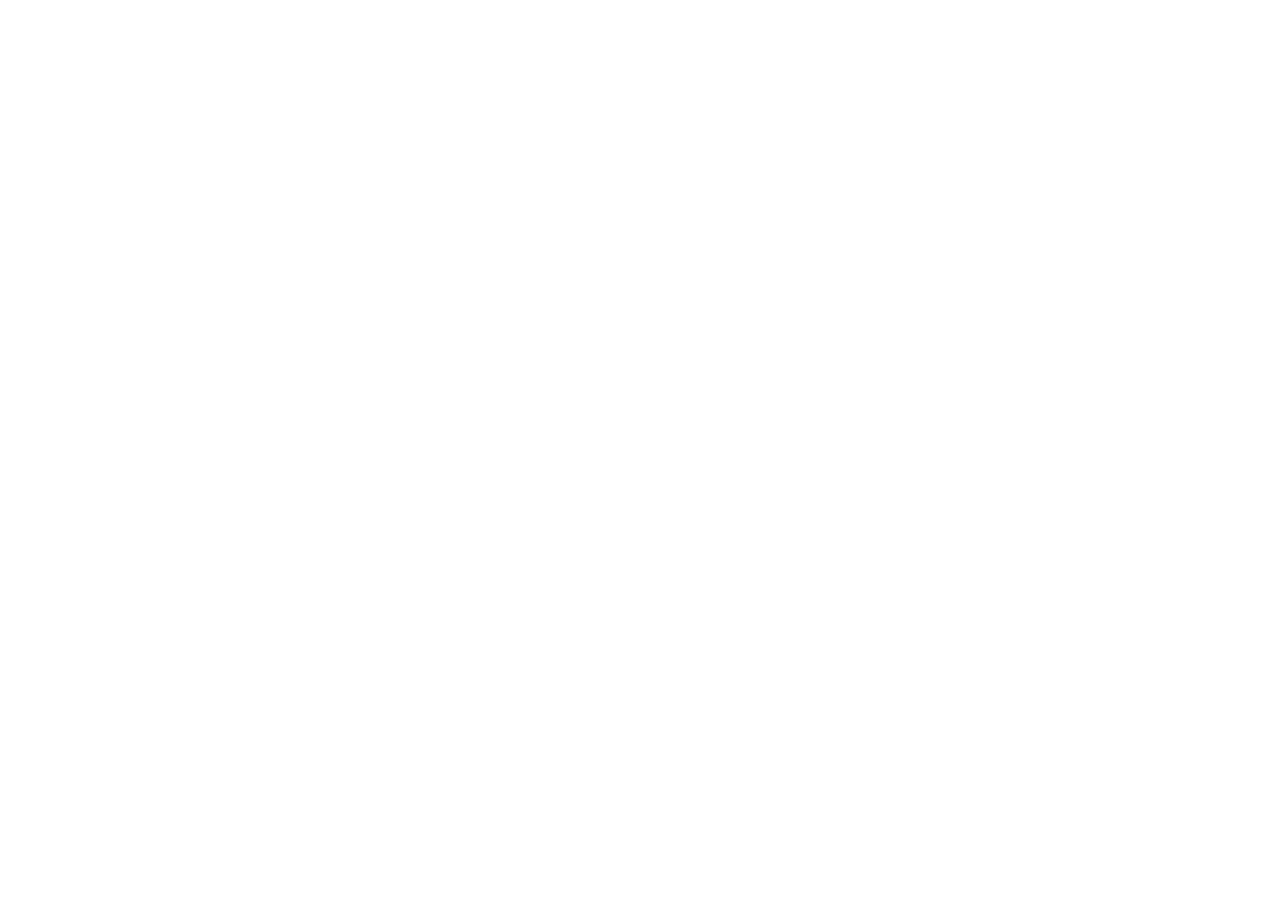
==== index.html @ 67621c1e "added test comment for commit" ====
<!doctype html>
<html lang="en">
    <head>
        <title>Title</title>
        <!-- Required meta tags -->
        <meta charset="utf-8" />
        <meta
            name="viewport"
            content="width=device-width, initial-scale=1, shrink-to-fit=no"
        />

        <!-- Bootstrap CSS v5.2.1 -->
        <link
            href="https://cdn.jsdelivr.net/npm/bootstrap@5.3.2/dist/css/bootstrap.min.css"
            rel="stylesheet"
            integrity="sha384-T3c6CoIi6uLrA9TneNEoa7RxnatzjcDSCmG1MXxSR1GAsXEV/Dwwykc2MPK8M2HN"
            crossorigin="anonymous"
        />
    </head>

    <body>
        <!--hello -->
        <header>
            <!-- place navbar here -->
        </header>
        <main></main>
        <footer>
            <!-- place footer here -->
        </footer>
        <!-- Bootstrap JavaScript Libraries -->
        <script
            src="https://cdn.jsdelivr.net/npm/@popperjs/core@2.11.8/dist/umd/popper.min.js"
            integrity="sha384-I7E8VVD/ismYTF4hNIPjVp/Zjvgyol6VFvRkX/vR+Vc4jQkC+hVqc2pM8ODewa9r"
            crossorigin="anonymous"
        ></script>

        <script
            src="https://cdn.jsdelivr.net/npm/bootstrap@5.3.2/dist/js/bootstrap.min.js"
            integrity="sha384-BBtl+eGJRgqQAUMxJ7pMwbEyER4l1g+O15P+16Ep7Q9Q+zqX6gSbd85u4mG4QzX+"
            crossorigin="anonymous"
        ></script>
    </body>
</html>
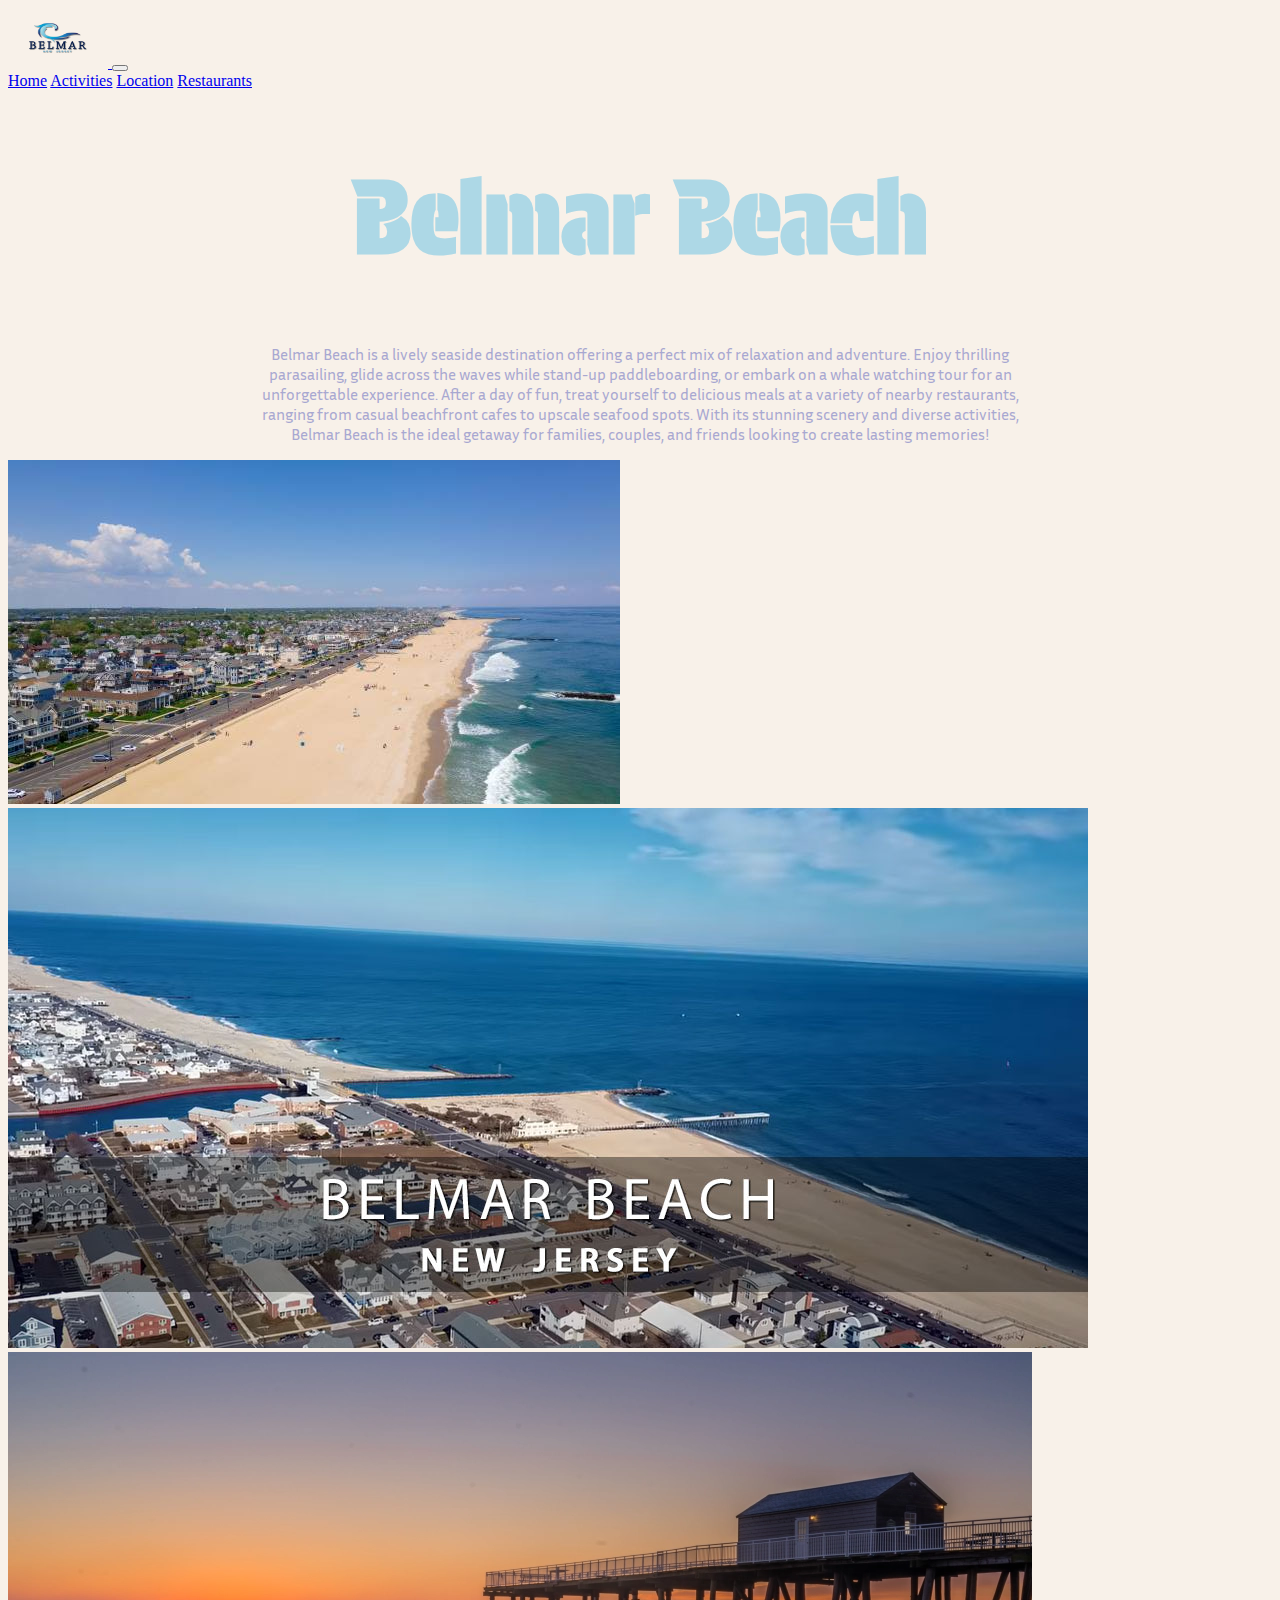
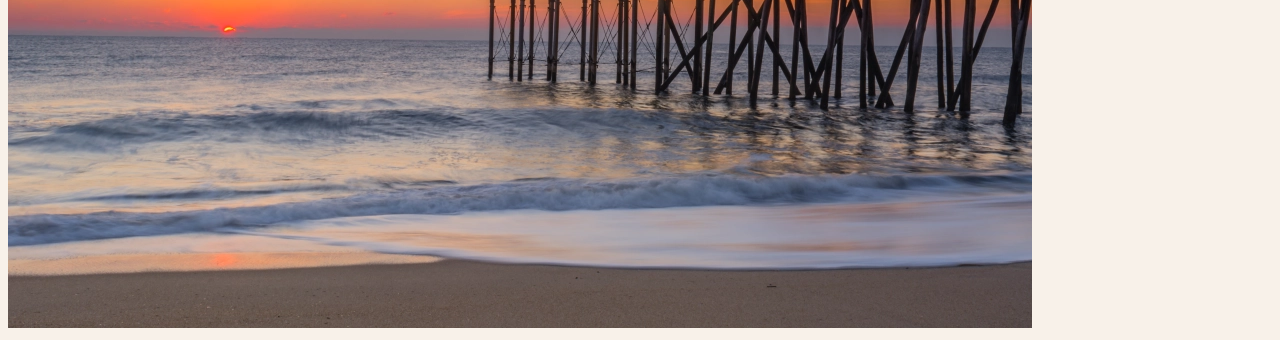
==== commit 41db6b23: "day 3" ====
--- a/index.html
+++ b/index.html
@@ -1,43 +1,88 @@
 <!doctype html>
 <html lang="en">
-    <head>
-        <title>Title</title>
-        <!-- Required meta tags -->
-        <meta charset="utf-8" />
-        <meta
-            name="viewport"
-            content="width=device-width, initial-scale=1, shrink-to-fit=no"
-        />
 
-        <!-- Bootstrap CSS v5.2.1 -->
-        <link
-            href="https://cdn.jsdelivr.net/npm/bootstrap@5.3.2/dist/css/bootstrap.min.css"
-            rel="stylesheet"
-            integrity="sha384-T3c6CoIi6uLrA9TneNEoa7RxnatzjcDSCmG1MXxSR1GAsXEV/Dwwykc2MPK8M2HN"
-            crossorigin="anonymous"
-        />
-    </head>
+<head>
+  <title>Title</title>
+  <!-- Required meta tags -->
+  <meta charset="utf-8" />
+  <meta name="viewport" content="width=device-width, initial-scale=1, shrink-to-fit=no" />
 
-    <body>
-        <!--hello -->
-        <header>
-            <!-- place navbar here -->
-        </header>
-        <main></main>
-        <footer>
-            <!-- place footer here -->
-        </footer>
-        <!-- Bootstrap JavaScript Libraries -->
-        <script
-            src="https://cdn.jsdelivr.net/npm/@popperjs/core@2.11.8/dist/umd/popper.min.js"
-            integrity="sha384-I7E8VVD/ismYTF4hNIPjVp/Zjvgyol6VFvRkX/vR+Vc4jQkC+hVqc2pM8ODewa9r"
-            crossorigin="anonymous"
-        ></script>
+  <!-- Bootstrap CSS v5.2.1 -->
+  <link href="https://cdn.jsdelivr.net/npm/bootstrap@5.3.2/dist/css/bootstrap.min.css" rel="stylesheet"
+    integrity="sha384-T3c6CoIi6uLrA9TneNEoa7RxnatzjcDSCmG1MXxSR1GAsXEV/Dwwykc2MPK8M2HN" crossorigin="anonymous" />
+  <link rel="stylesheet" href="style.css">
+  <link rel="preconnect" href="https://fonts.googleapis.com">
+  <link rel="preconnect" href="https://fonts.gstatic.com" crossorigin>
+  <link
+    href="https://fonts.googleapis.com/css2?family=Inria+Sans:ital,wght@0,300;0,400;0,700;1,300;1,400;1,700&display=swap"
+    rel="stylesheet">
+  <link rel="preconnect" href="https://fonts.googleapis.com">
+  <link rel="preconnect" href="https://fonts.gstatic.com" crossorigin>
+  <link href="https://fonts.googleapis.com/css2?family=Protest+Guerrilla&display=swap" rel="stylesheet">
+</head>
 
-        <script
-            src="https://cdn.jsdelivr.net/npm/bootstrap@5.3.2/dist/js/bootstrap.min.js"
-            integrity="sha384-BBtl+eGJRgqQAUMxJ7pMwbEyER4l1g+O15P+16Ep7Q9Q+zqX6gSbd85u4mG4QzX+"
-            crossorigin="anonymous"
-        ></script>
-    </body>
-</html>
+<body>
+  <!--hello -->
+
+
+  <header>
+    <!-- place navbar here -->
+    <nav class="navbar navbar-expand-lg bg-body-tertiary">
+      <div class="container-fluid">
+        <a class="navbar-brand" href="index.html"><img src="imgs/Belmar-NJ-logo.png" width="100" height="60"> </a>
+        <button class="navbar-toggler" type="button" data-bs-toggle="collapse" data-bs-target="#navbarNavAltMarkup"
+          aria-controls="navbarNavAltMarkup" aria-expanded="false" aria-label="Toggle navigation">
+          <span class="navbar-toggler-icon"></span>
+        </button>
+        <div class="collapse navbar-collapse" id="navbarNavAltMarkup">
+          <div class="navbar-nav">
+            <a class="nav-link active" aria-current="page" href="index.html">Home</a>
+            <a class="nav-link" href="activities.html">Activities</a>
+            <a class="nav-link" href="location.html">Location</a>
+            <a class="nav-link" href="restaurants.html">Restaurants</a>
+          </div>
+        </div>
+      </div>
+    </nav>
+  </header>
+  <main class="container-fluid">
+    <div class="row">
+      <div class="col">
+        <h1>Belmar Beach</h1>
+        <p>Belmar Beach is a lively seaside destination offering a perfect mix of relaxation and adventure. Enjoy thrilling
+          parasailing, glide across the waves while stand-up paddleboarding, or embark on a whale watching tour for an
+          unforgettable experience. After a day of fun, treat yourself to delicious meals at a variety of nearby
+          restaurants, ranging from casual beachfront cafes to upscale seafood spots. With its stunning scenery and diverse
+          activities, Belmar Beach is the ideal getaway for families, couples, and friends looking to create lasting
+          memories!</p>
+      </div>
+    </div>
+    <div id="carouselExampleSlidesOnly" class="carousel slide" data-bs-ride="carousel">
+      <div class="carousel-inner">
+        <div class="carousel-item active">
+          <img src="imgs/dronepictureofbelmar.jpg" class="d-block w-100" alt="...">
+        </div>
+        <div class="carousel-item">
+          <img src="imgs/new-jersey-belmar-beach-visit-vacation-1080x540-01.jpg" class="d-block w-100" alt="...">
+        </div>
+        <div class="carousel-item">
+          <img src="imgs/sunset.webp" class="d-block w-100" alt="...">
+        </div>
+      </div>
+    </div>
+  </main>
+ 
+  <footer>
+    <!-- place footer here -->
+  </footer>
+  <!-- Bootstrap JavaScript Libraries -->
+  <script src="https://cdn.jsdelivr.net/npm/@popperjs/core@2.11.8/dist/umd/popper.min.js"
+    integrity="sha384-I7E8VVD/ismYTF4hNIPjVp/Zjvgyol6VFvRkX/vR+Vc4jQkC+hVqc2pM8ODewa9r"
+    crossorigin="anonymous"></script>
+
+  <script src="https://cdn.jsdelivr.net/npm/bootstrap@5.3.2/dist/js/bootstrap.min.js"
+    integrity="sha384-BBtl+eGJRgqQAUMxJ7pMwbEyER4l1g+O15P+16Ep7Q9Q+zqX6gSbd85u4mG4QzX+"
+    crossorigin="anonymous"></script>
+</body>
+
+</html>--- a/style.css
+++ b/style.css
@@ -0,0 +1,20 @@
+h1{
+    font-family: "Protest Guerrilla", sans-serif;
+    font-weight: 700;
+    font-size: 100px; 
+    font-style: normal;
+    text-align: center;
+    color:lightblue
+}
+p{
+    text-align: center;
+    color:rgb(168, 168, 209);
+    font-family: "Inria Sans", sans-serif;
+    font-weight: 400;
+    font-style: normal;
+    padding-left: 20%;
+    padding-right: 20%;
+}
+body{
+    background-color: rgb(248, 241, 233);
+}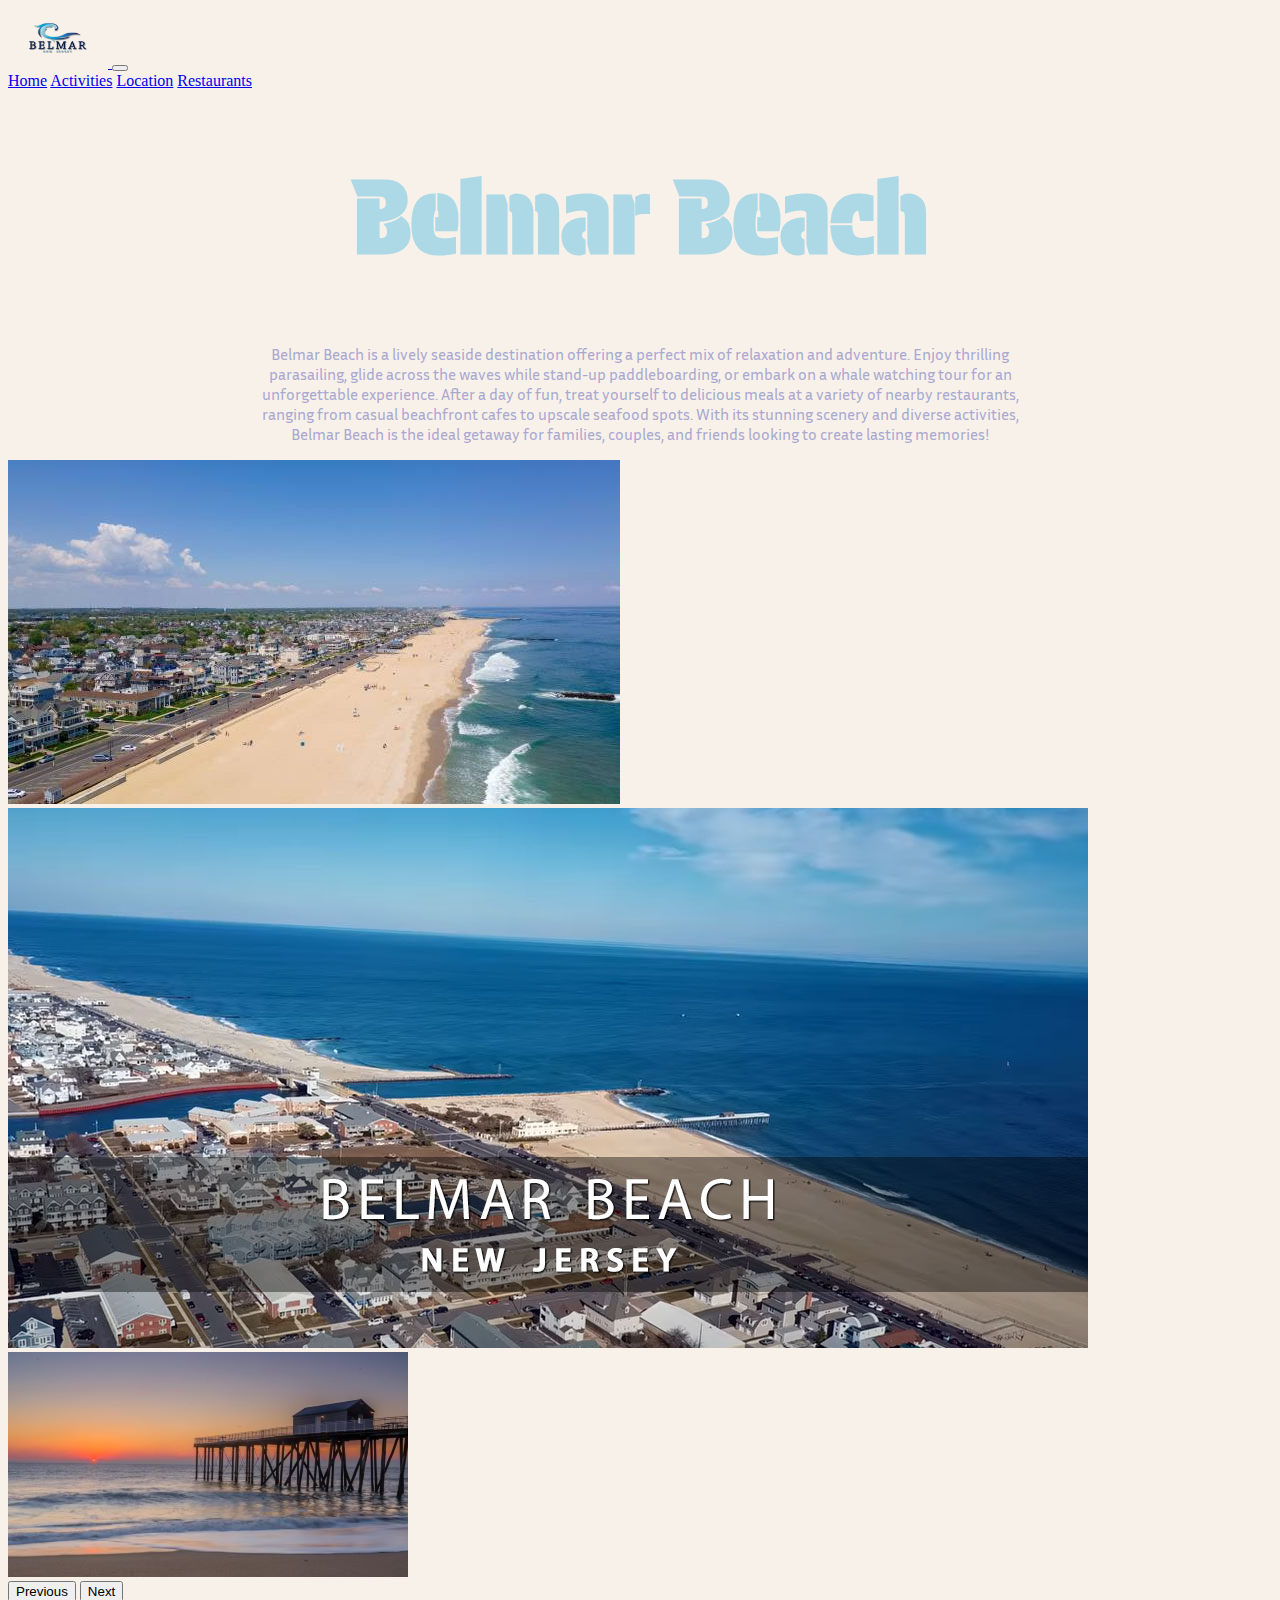
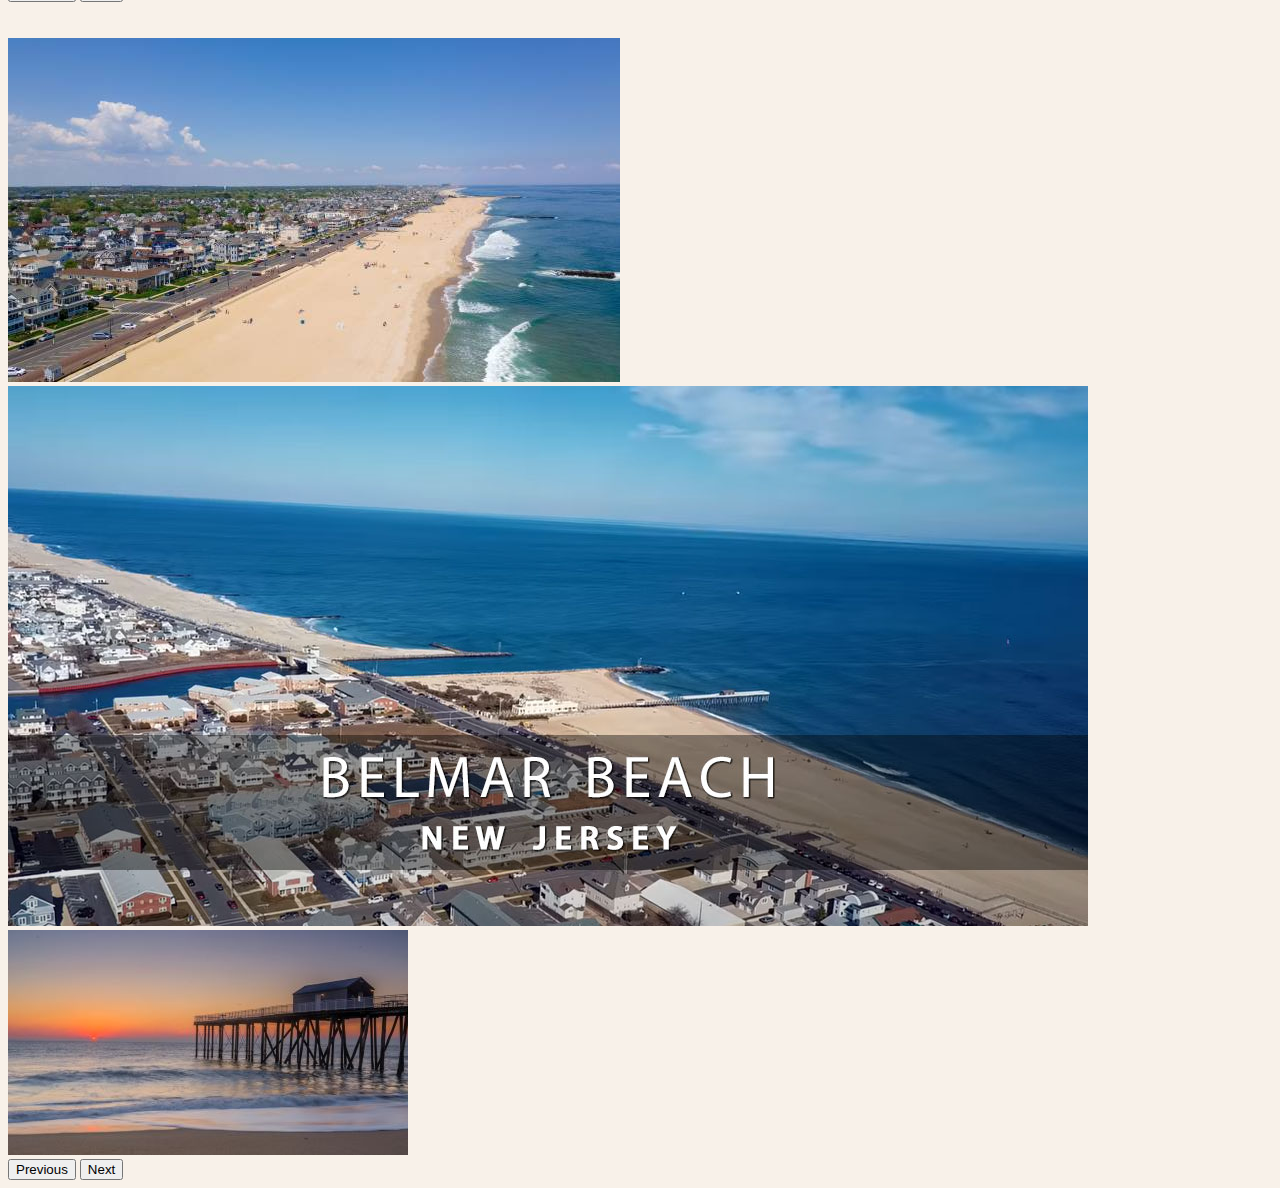
==== commit a7545b1e: "day 4" ====
--- a/index.html
+++ b/index.html
@@ -49,15 +49,19 @@
     <div class="row">
       <div class="col">
         <h1>Belmar Beach</h1>
-        <p>Belmar Beach is a lively seaside destination offering a perfect mix of relaxation and adventure. Enjoy thrilling
+        <p>Belmar Beach is a lively seaside destination offering a perfect mix of relaxation and adventure. Enjoy
+          thrilling
           parasailing, glide across the waves while stand-up paddleboarding, or embark on a whale watching tour for an
           unforgettable experience. After a day of fun, treat yourself to delicious meals at a variety of nearby
-          restaurants, ranging from casual beachfront cafes to upscale seafood spots. With its stunning scenery and diverse
+          restaurants, ranging from casual beachfront cafes to upscale seafood spots. With its stunning scenery and
+          diverse
           activities, Belmar Beach is the ideal getaway for families, couples, and friends looking to create lasting
           memories!</p>
       </div>
     </div>
-    <div id="carouselExampleSlidesOnly" class="carousel slide" data-bs-ride="carousel">
+<div class="row">
+  <div class="col-6 mx-auto">
+    <div id="carouselExampleRide" class="carousel slide" data-bs-ride="true">
       <div class="carousel-inner">
         <div class="carousel-item active">
           <img src="imgs/dronepictureofbelmar.jpg" class="d-block w-100" alt="...">
@@ -66,12 +70,50 @@
           <img src="imgs/new-jersey-belmar-beach-visit-vacation-1080x540-01.jpg" class="d-block w-100" alt="...">
         </div>
         <div class="carousel-item">
-          <img src="imgs/sunset.webp" class="d-block w-100" alt="...">
+          <img src="imgs/sunset.jpg" class="d-block w-100" alt="...">
         </div>
       </div>
+      <button class="carousel-control-prev" type="button" data-bs-target="#carouselExampleRide" data-bs-slide="prev">
+        <span class="carousel-control-prev-icon" aria-hidden="true"></span>
+        <span class="visually-hidden">Previous</span>
+      </button>
+      <button class="carousel-control-next" type="button" data-bs-target="#carouselExampleRide" data-bs-slide="next">
+        <span class="carousel-control-next-icon" aria-hidden="true"></span>
+        <span class="visually-hidden">Next</span>
+      </button>
     </div>
+  </div>
+</div>
+    <br>
+    <br>
+<div class="row"></div>
+  <div class="col-4">
+    <div id="carouselExampleRide" class="carousel slide" data-bs-ride="true">
+      <div class="carousel-inner">
+        <div class="carousel-item active">
+          <img src="imgs/dronepictureofbelmar.jpg" class="d-block w-100" alt="...">
+        </div>
+        <div class="carousel-item">
+          <img src="imgs/new-jersey-belmar-beach-visit-vacation-1080x540-01.jpg" class="d-block w-100" alt="...">
+        </div>
+        <div class="carousel-item">
+          <img src="imgs/sunset.jpg" class="d-block w-100" alt="...">
+        </div>
+      </div>
+      <button class="carousel-control-prev" type="button" data-bs-target="#carouselExampleRide" data-bs-slide="prev">
+        <span class="carousel-control-prev-icon" aria-hidden="true"></span>
+        <span class="visually-hidden">Previous</span>
+      </button>
+      <button class="carousel-control-next" type="button" data-bs-target="#carouselExampleRide" data-bs-slide="next">
+        <span class="carousel-control-next-icon" aria-hidden="true"></span>
+        <span class="visually-hidden">Next</span>
+      </button>
+    </div>
+  </div>
+</div>
+
   </main>
- 
+
   <footer>
     <!-- place footer here -->
   </footer>
--- a/style.css
+++ b/style.css
@@ -17,4 +17,8 @@
 }
 body{
     background-color: rgb(248, 241, 233);
+    border-radius: ;
+}
+col-4{
+    
 }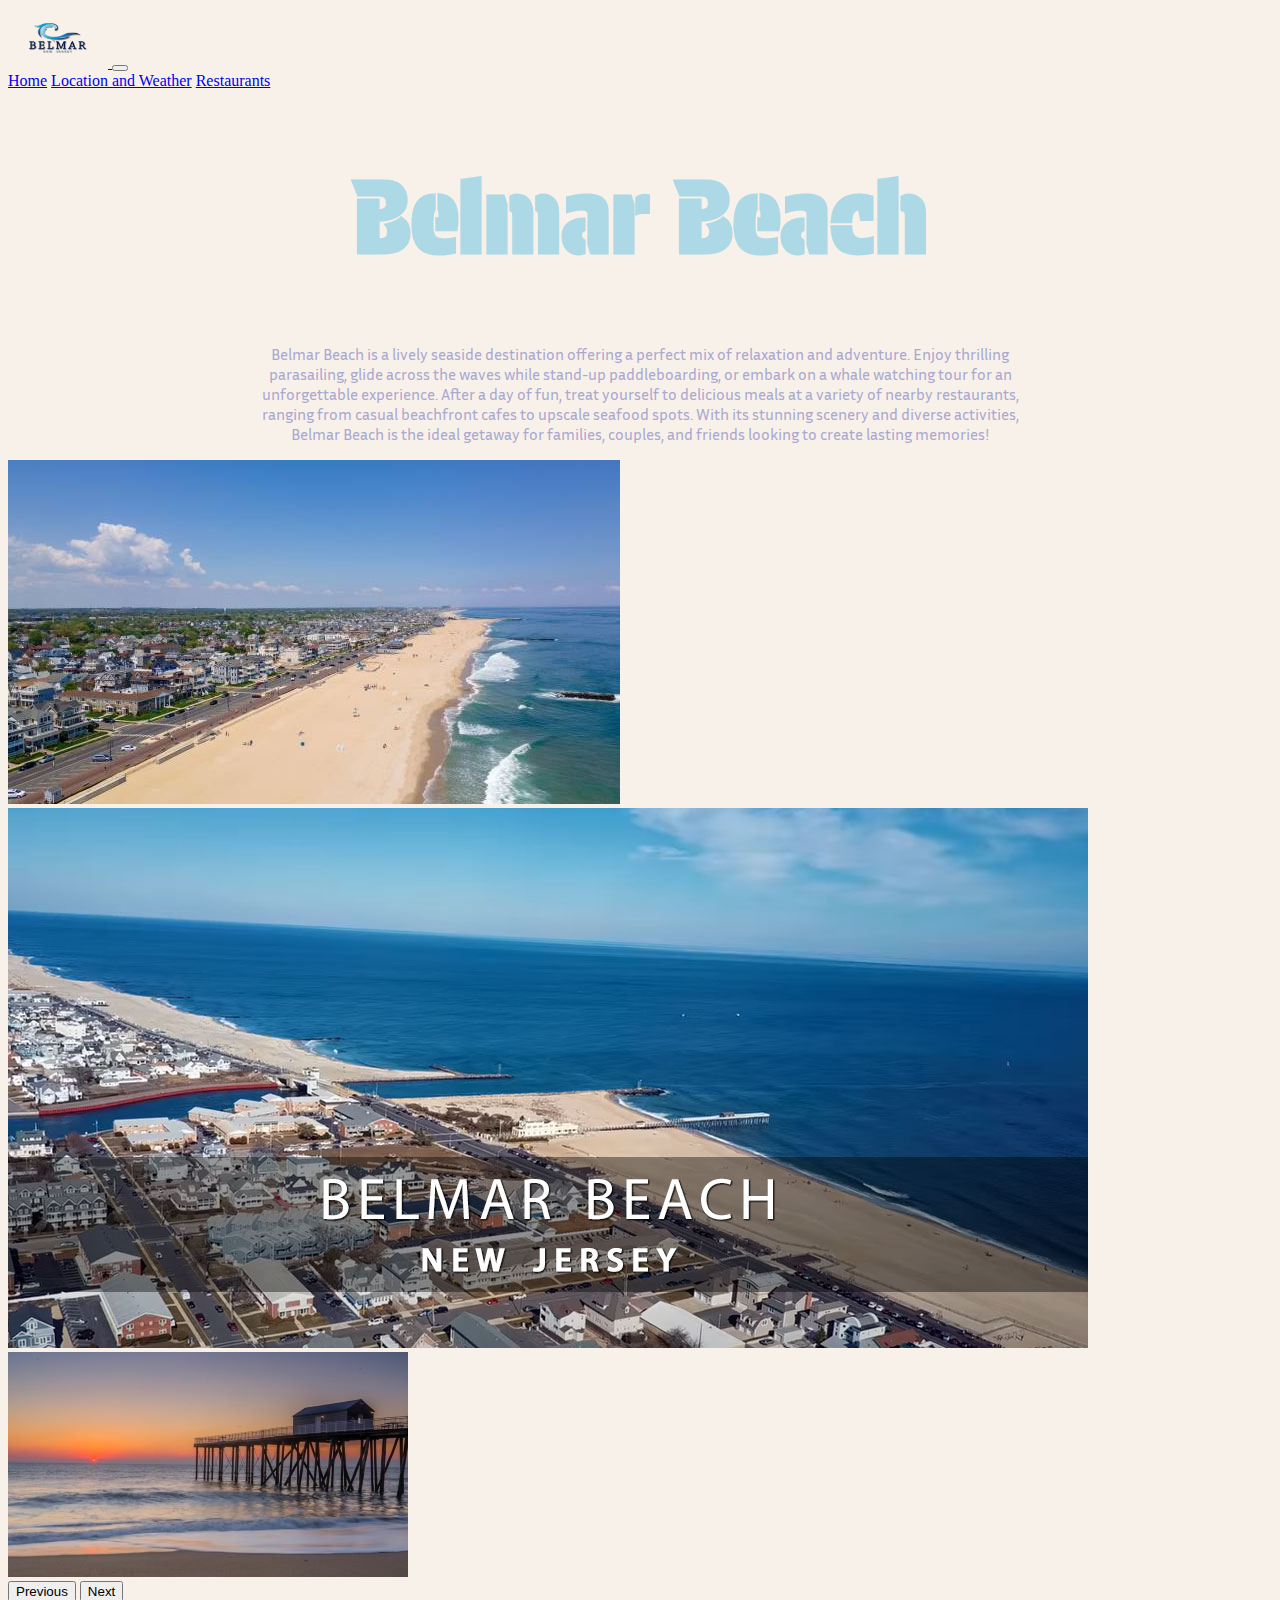
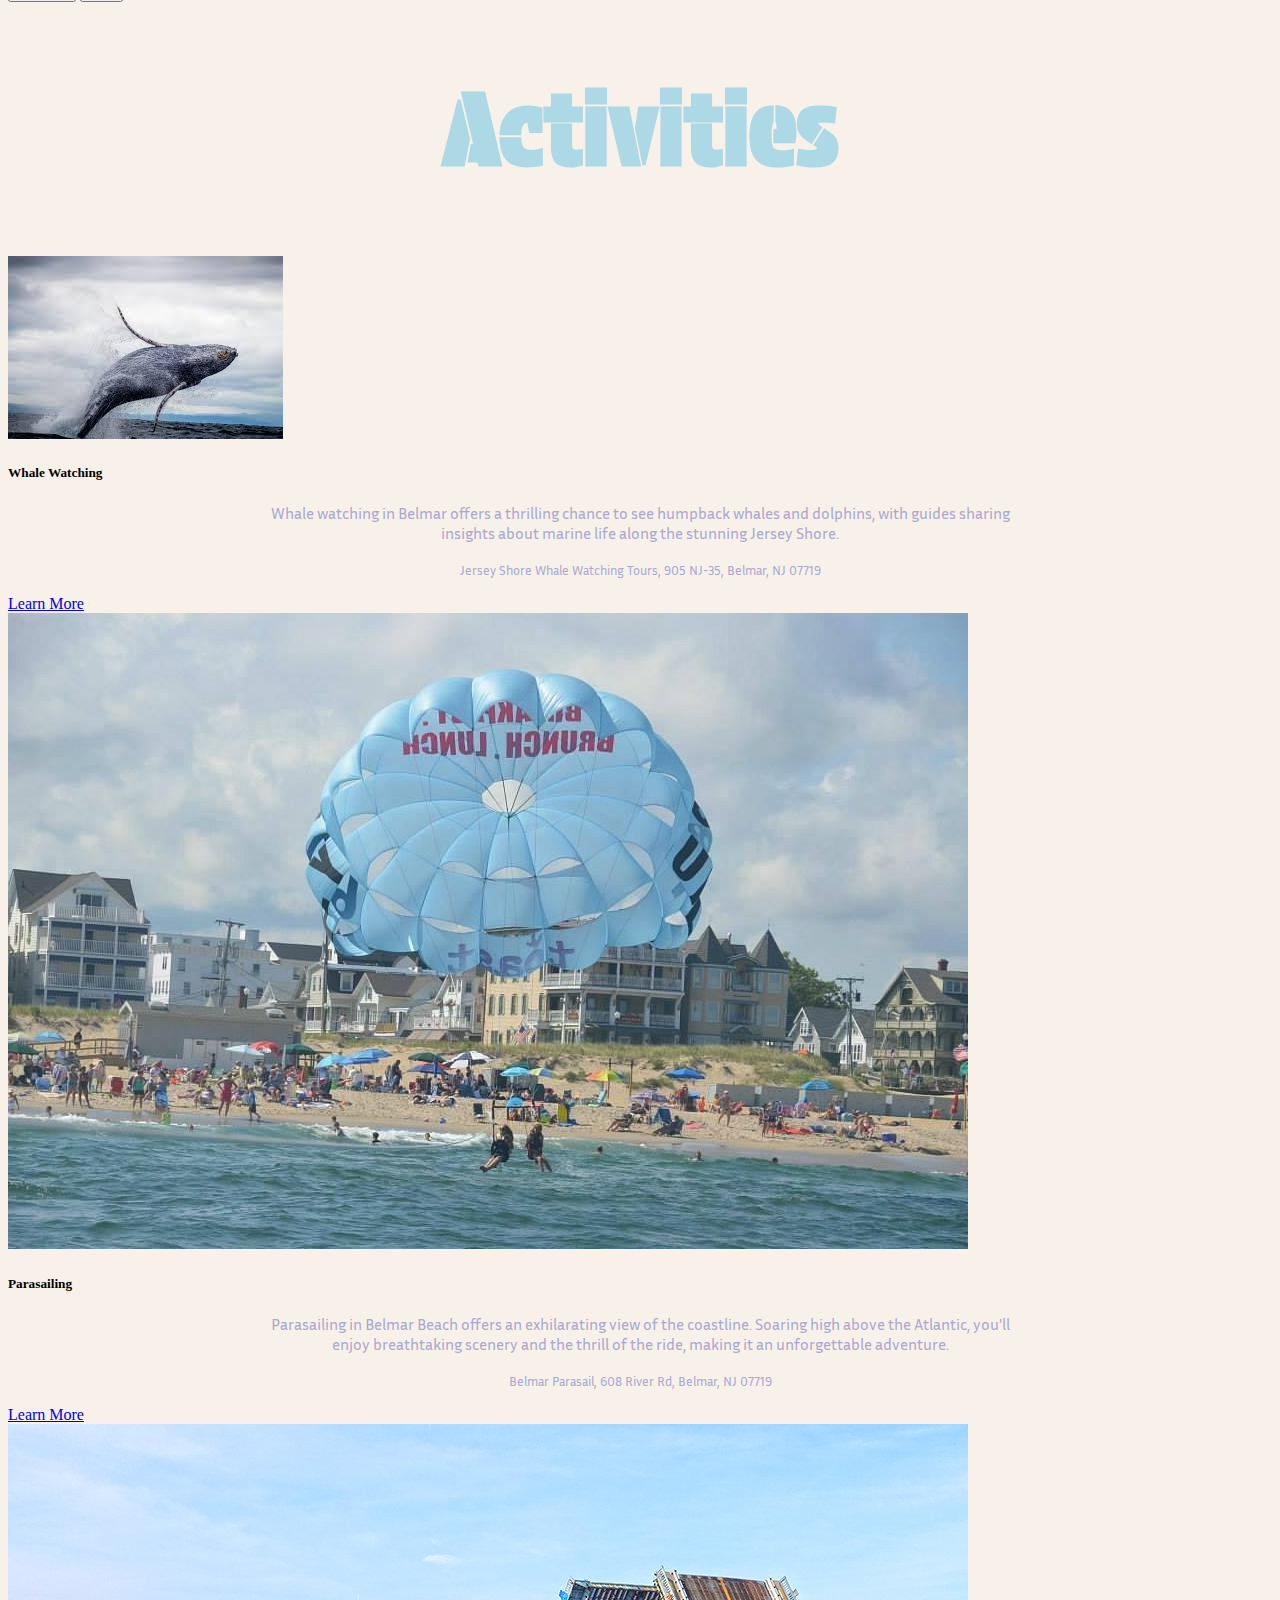
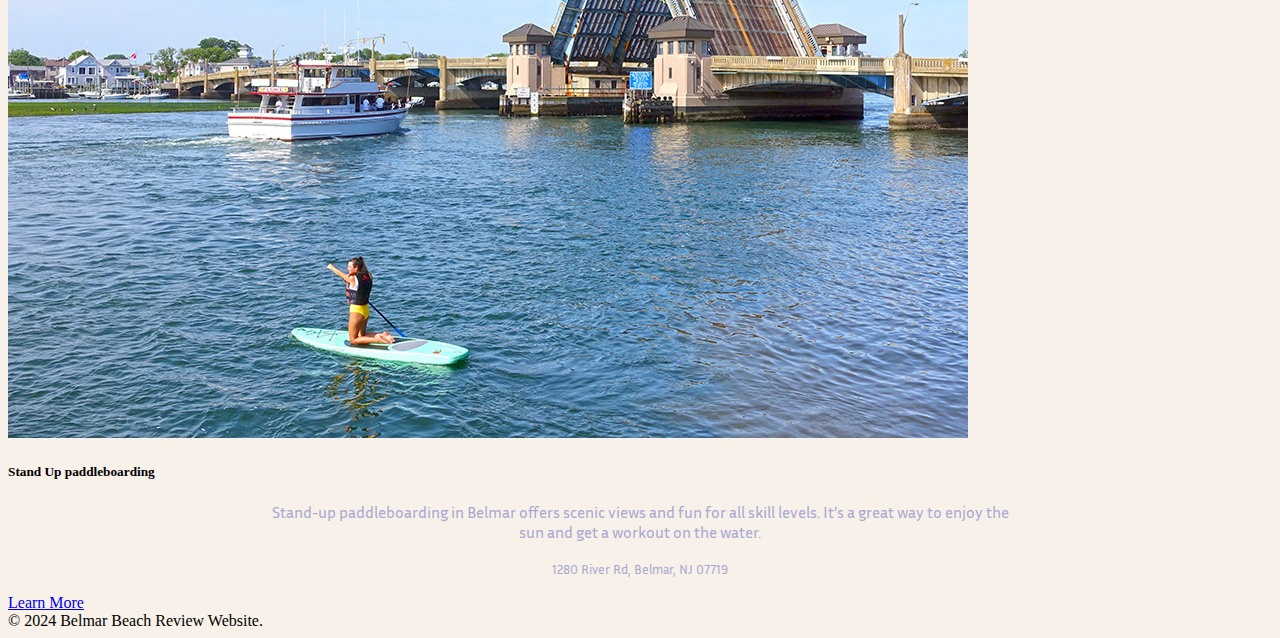
==== commit 3564ff99: "day 5" ====
--- a/index.html
+++ b/index.html
@@ -37,8 +37,7 @@
         <div class="collapse navbar-collapse" id="navbarNavAltMarkup">
           <div class="navbar-nav">
             <a class="nav-link active" aria-current="page" href="index.html">Home</a>
-            <a class="nav-link" href="activities.html">Activities</a>
-            <a class="nav-link" href="location.html">Location</a>
+            <a class="nav-link" href="location.html">Location and Weather</a>
             <a class="nav-link" href="restaurants.html">Restaurants</a>
           </div>
         </div>
@@ -84,30 +83,53 @@
     </div>
   </div>
 </div>
-    <br>
-    <br>
-<div class="row"></div>
-  <div class="col-4">
-    <div id="carouselExampleRide" class="carousel slide" data-bs-ride="true">
-      <div class="carousel-inner">
-        <div class="carousel-item active">
-          <img src="imgs/dronepictureofbelmar.jpg" class="d-block w-100" alt="...">
-        </div>
-        <div class="carousel-item">
-          <img src="imgs/new-jersey-belmar-beach-visit-vacation-1080x540-01.jpg" class="d-block w-100" alt="...">
-        </div>
-        <div class="carousel-item">
-          <img src="imgs/sunset.jpg" class="d-block w-100" alt="...">
+   
+<!-- Main content area -->
+<div class="container mt-4">
+  <h1 class="text-center mb-4">Activities</h1>
+
+  <div class="row">
+    <!-- Hotel Card 1 -->
+    <div class="col-md-4">
+      <div class="card mb-4">
+        <img src="imgs/whale.jpg" class="card-img-top" alt="Hotel 1">
+        <div class="card-body">
+          <h5 class="card-title">Whale Watching</h5>
+          <p class="card-text">Whale watching in Belmar offers a thrilling chance to see humpback whales and dolphins, with guides sharing insights about marine life along the stunning Jersey Shore.
+
+
+
+          </p>
+          <p class="card-text"><small class="text-muted">Jersey Shore Whale Watching Tours, 905 NJ-35, Belmar, NJ 07719</small></p>
+          <a href="https://jerseyshorewhalewatchingtour.com/" class="btn btn-primary" target="_blank">Learn More</a>
+              </div>
+            </div>
+          </div>
+
+    <!-- Activties -->
+    <div class="col-md-4">
+      <div class="card mb-4">
+        <img src="imgs/parasailing.jpg" class="card-img-top" alt="Hotel 2">
+        <div class="card-body">
+          <h5 class="card-title">Parasailing</h5>
+          <p class="card-text">Parasailing in Belmar Beach offers an exhilarating view of the coastline. Soaring high above the Atlantic, you'll enjoy breathtaking scenery and the thrill of the ride, making it an unforgettable adventure.</p>
+          <p class="card-text"><small class="text-muted">Belmar Parasail, 608 River Rd, Belmar, NJ 07719</small></p>
+          <a href="https://www.belmarparasail.com/" class="btn btn-primary" target="_blank">Learn More</a>
+              </div>
+            </div>
+          </div>
+
+    <!-- Hotel Card 3 -->
+    <div class="col-md-4">
+      <div class="card mb-4">
+        <img src="imgs/paddle.jpg" class="card-img-top" alt="Hotel 3">
+        <div class="card-body">
+          <h5 class="card-title">Stand Up paddleboarding</h5>
+          <p class="card-text">Stand-up paddleboarding in Belmar offers scenic views and fun for all skill levels. It’s a great way to enjoy the sun and get a workout on the water.</p>
+          <p class="card-text"><small class="text-muted">1280 River Rd, Belmar, NJ 07719</small></p>
+          <a href="https://endlesssupcompany.com/" class="btn btn-primary" target="_blank">Learn More</a>
         </div>
       </div>
-      <button class="carousel-control-prev" type="button" data-bs-target="#carouselExampleRide" data-bs-slide="prev">
-        <span class="carousel-control-prev-icon" aria-hidden="true"></span>
-        <span class="visually-hidden">Previous</span>
-      </button>
-      <button class="carousel-control-next" type="button" data-bs-target="#carouselExampleRide" data-bs-slide="next">
-        <span class="carousel-control-next-icon" aria-hidden="true"></span>
-        <span class="visually-hidden">Next</span>
-      </button>
     </div>
   </div>
 </div>
@@ -115,7 +137,13 @@
   </main>
 
   <footer>
-    <!-- place footer here -->
+    <!-- plac<!-- Footer -->
+<footer class="footer bg-light py-4">
+  <div class="container">
+    <span class="text-muted">© 2024 Belmar Beach Review Website.</span>
+   
+  </div>
+</footer>
   </footer>
   <!-- Bootstrap JavaScript Libraries -->
   <script src="https://cdn.jsdelivr.net/npm/@popperjs/core@2.11.8/dist/umd/popper.min.js"
--- a/style.css
+++ b/style.css
@@ -19,6 +19,3 @@
     background-color: rgb(248, 241, 233);
     border-radius: ;
 }
-col-4{
-    
-}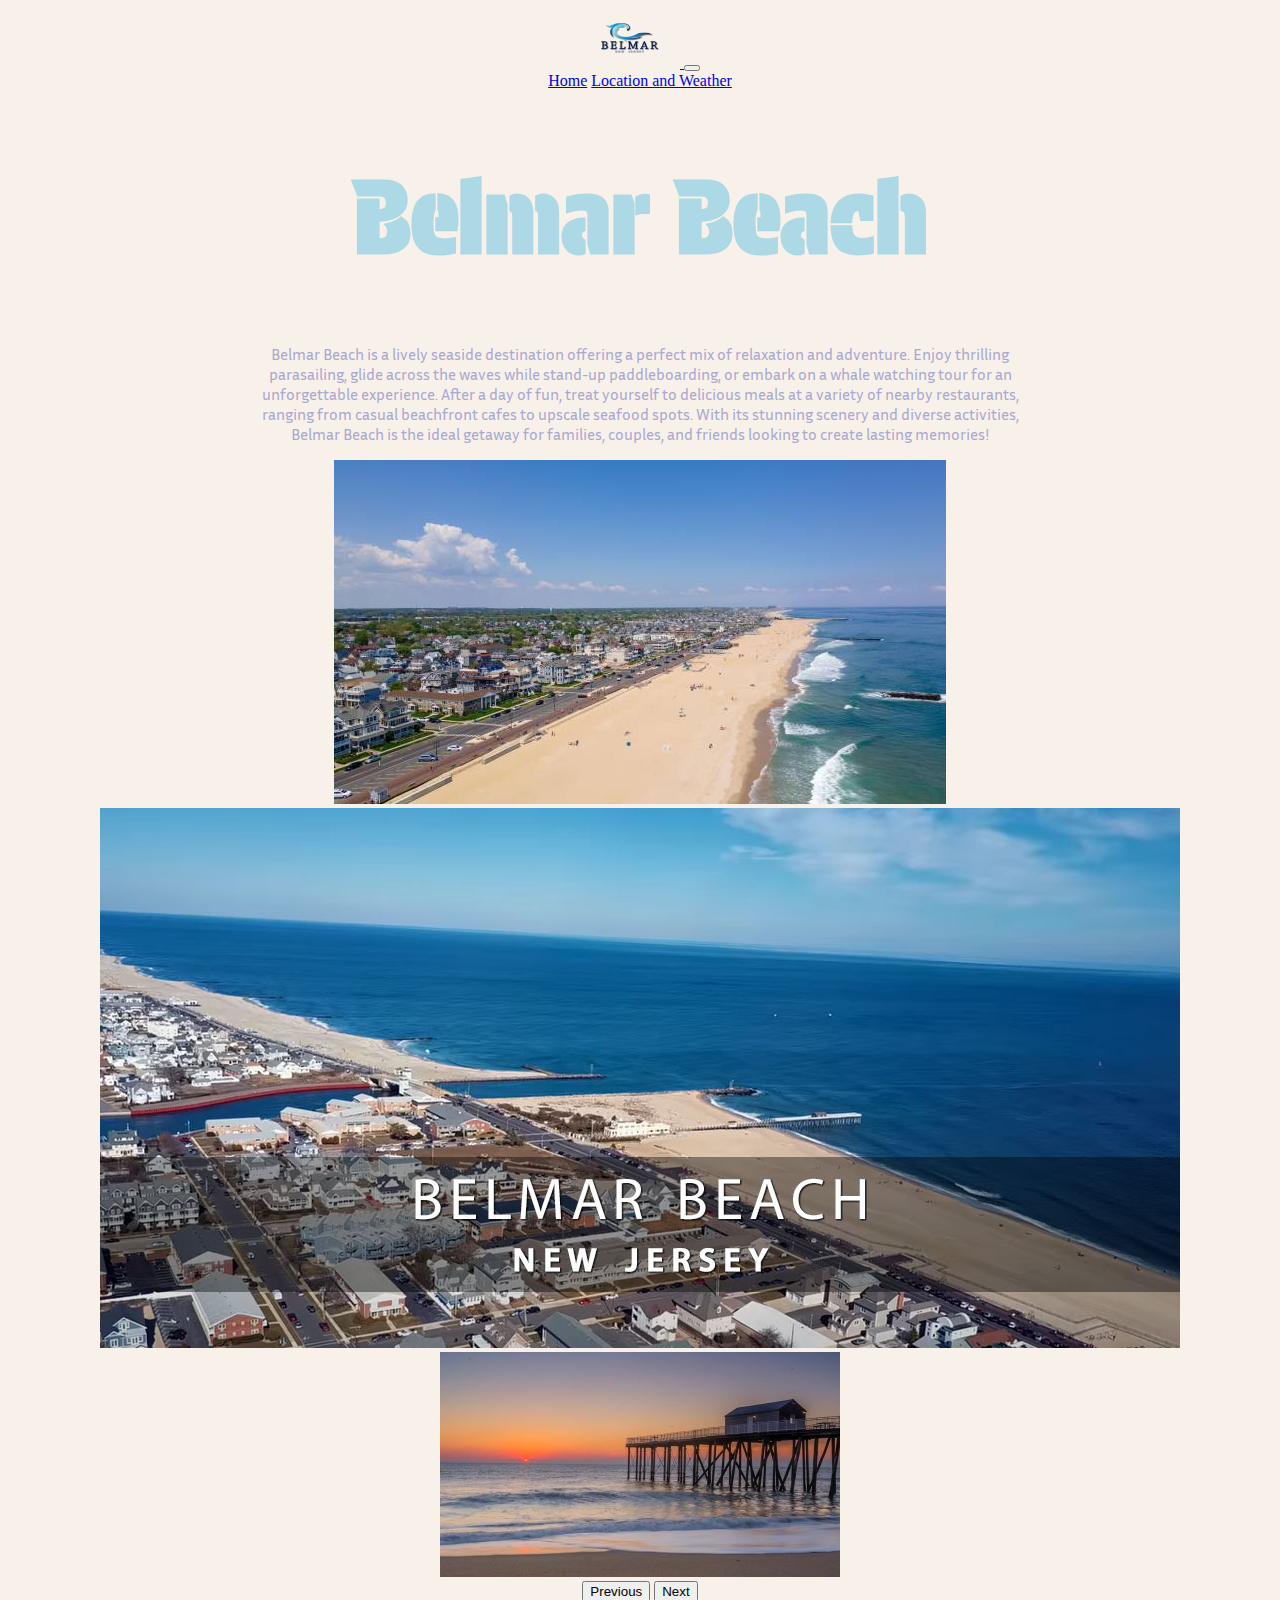
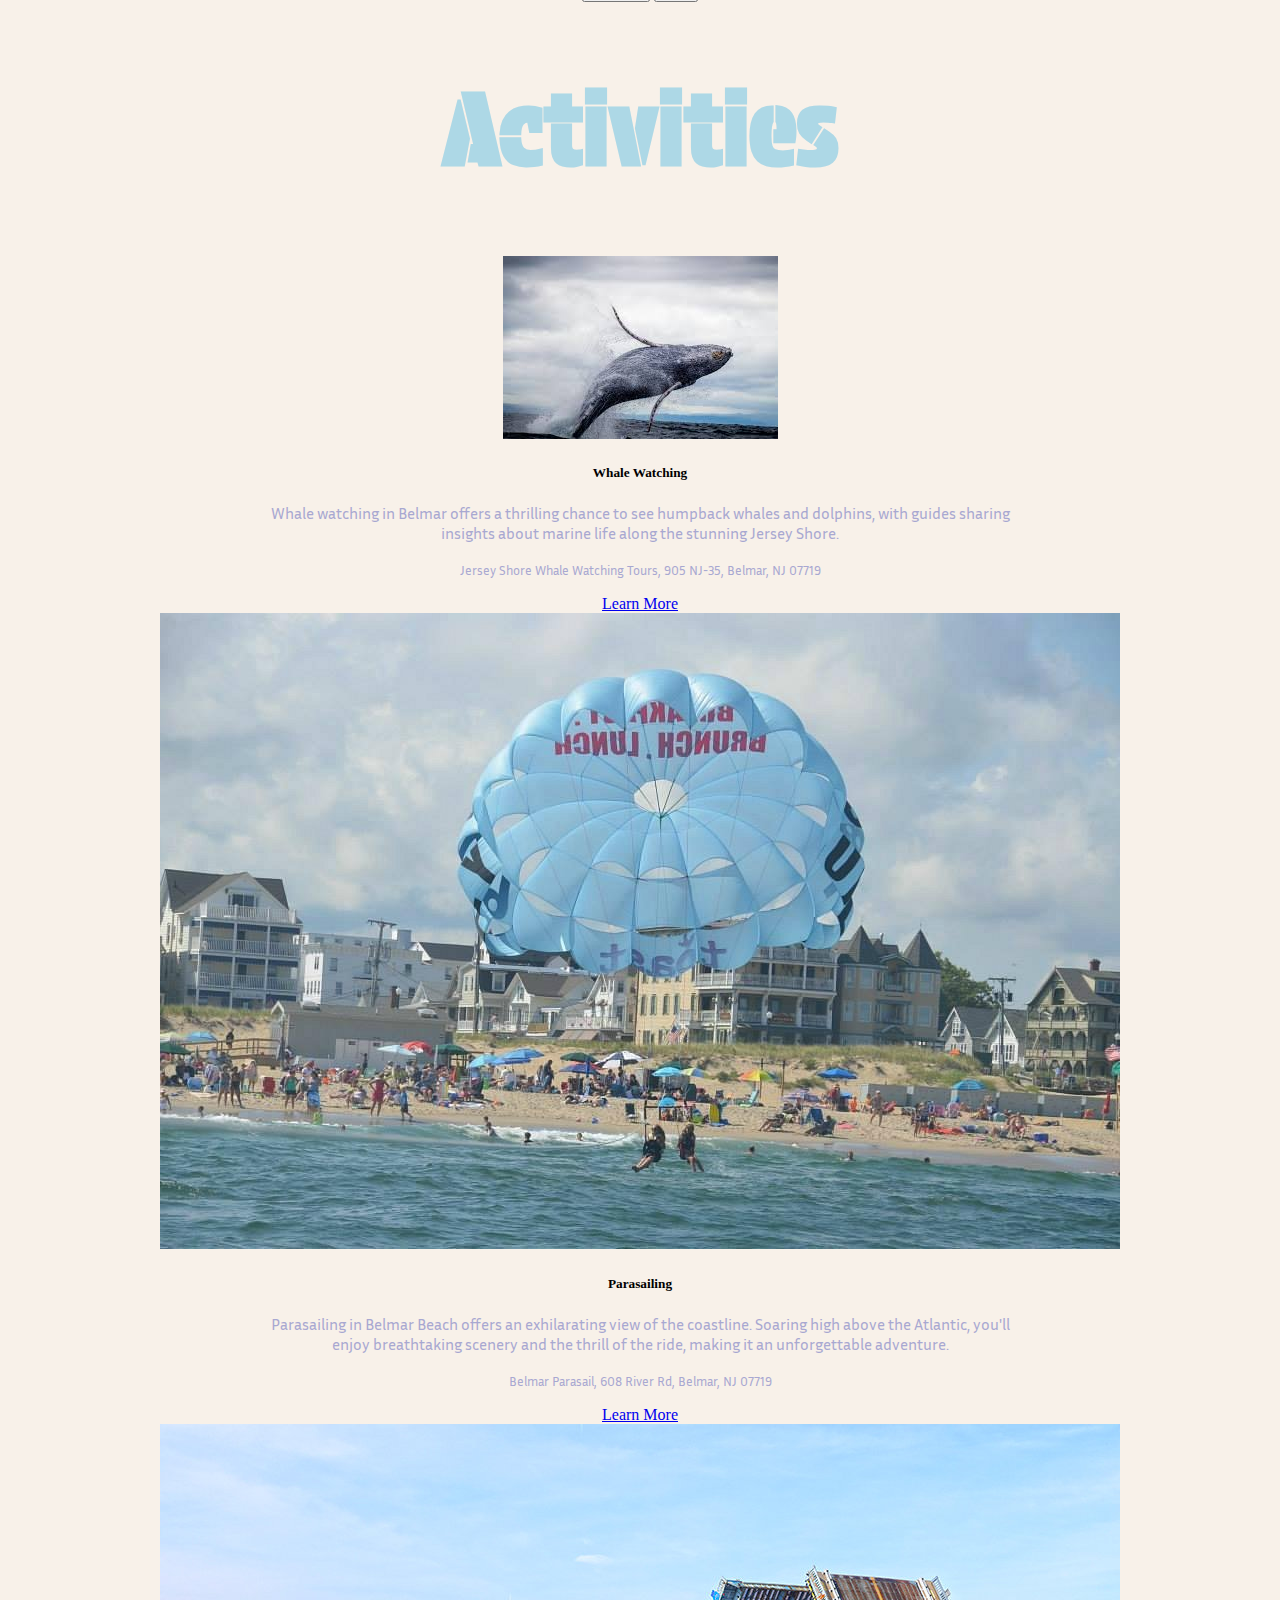
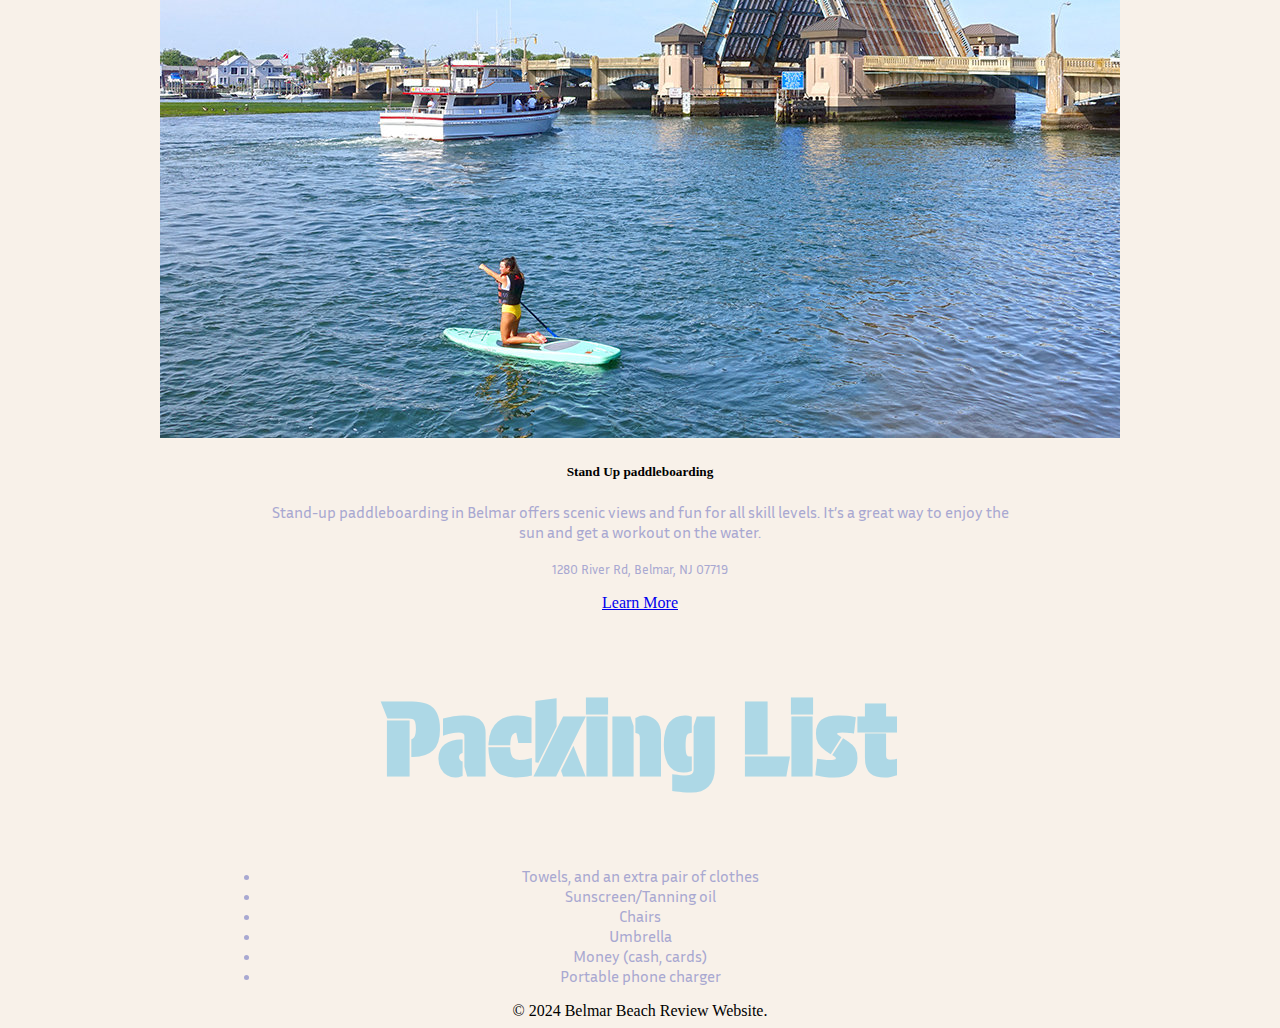
==== commit c863e1d4: "done" ====
--- a/index.html
+++ b/index.html
@@ -38,7 +38,7 @@
           <div class="navbar-nav">
             <a class="nav-link active" aria-current="page" href="index.html">Home</a>
             <a class="nav-link" href="location.html">Location and Weather</a>
-            <a class="nav-link" href="restaurants.html">Restaurants</a>
+            
           </div>
         </div>
       </div>
@@ -133,6 +133,22 @@
     </div>
   </div>
 </div>
+<div class="row">
+  <div class="col-6 mx-auto">
+    <h1 class="mt-5">Packing List</h1>
+
+    
+    <ul class="fs-3">
+      <li>Towels, and an extra pair of clothes</li>
+      <li>Sunscreen/Tanning oil</li>
+      <li>Chairs</li>
+      <li>Umbrella</li>
+      <li>Money (cash, cards)</li>
+      <li>Portable phone charger</li>
+    </ul>
+    </div>
+  </div>
+</div>
 
   </main>
 
--- a/style.css
+++ b/style.css
@@ -18,4 +18,12 @@
 body{
     background-color: rgb(248, 241, 233);
     border-radius: ;
+    text-align: center;
 }
+.fs-3{text-align: center;
+    color:rgb(168, 168, 209);
+    font-family: "Inria Sans", sans-serif;
+    font-weight: 400;
+    font-style: normal;
+    padding-left: 20%;
+    padding-right: 20%;}